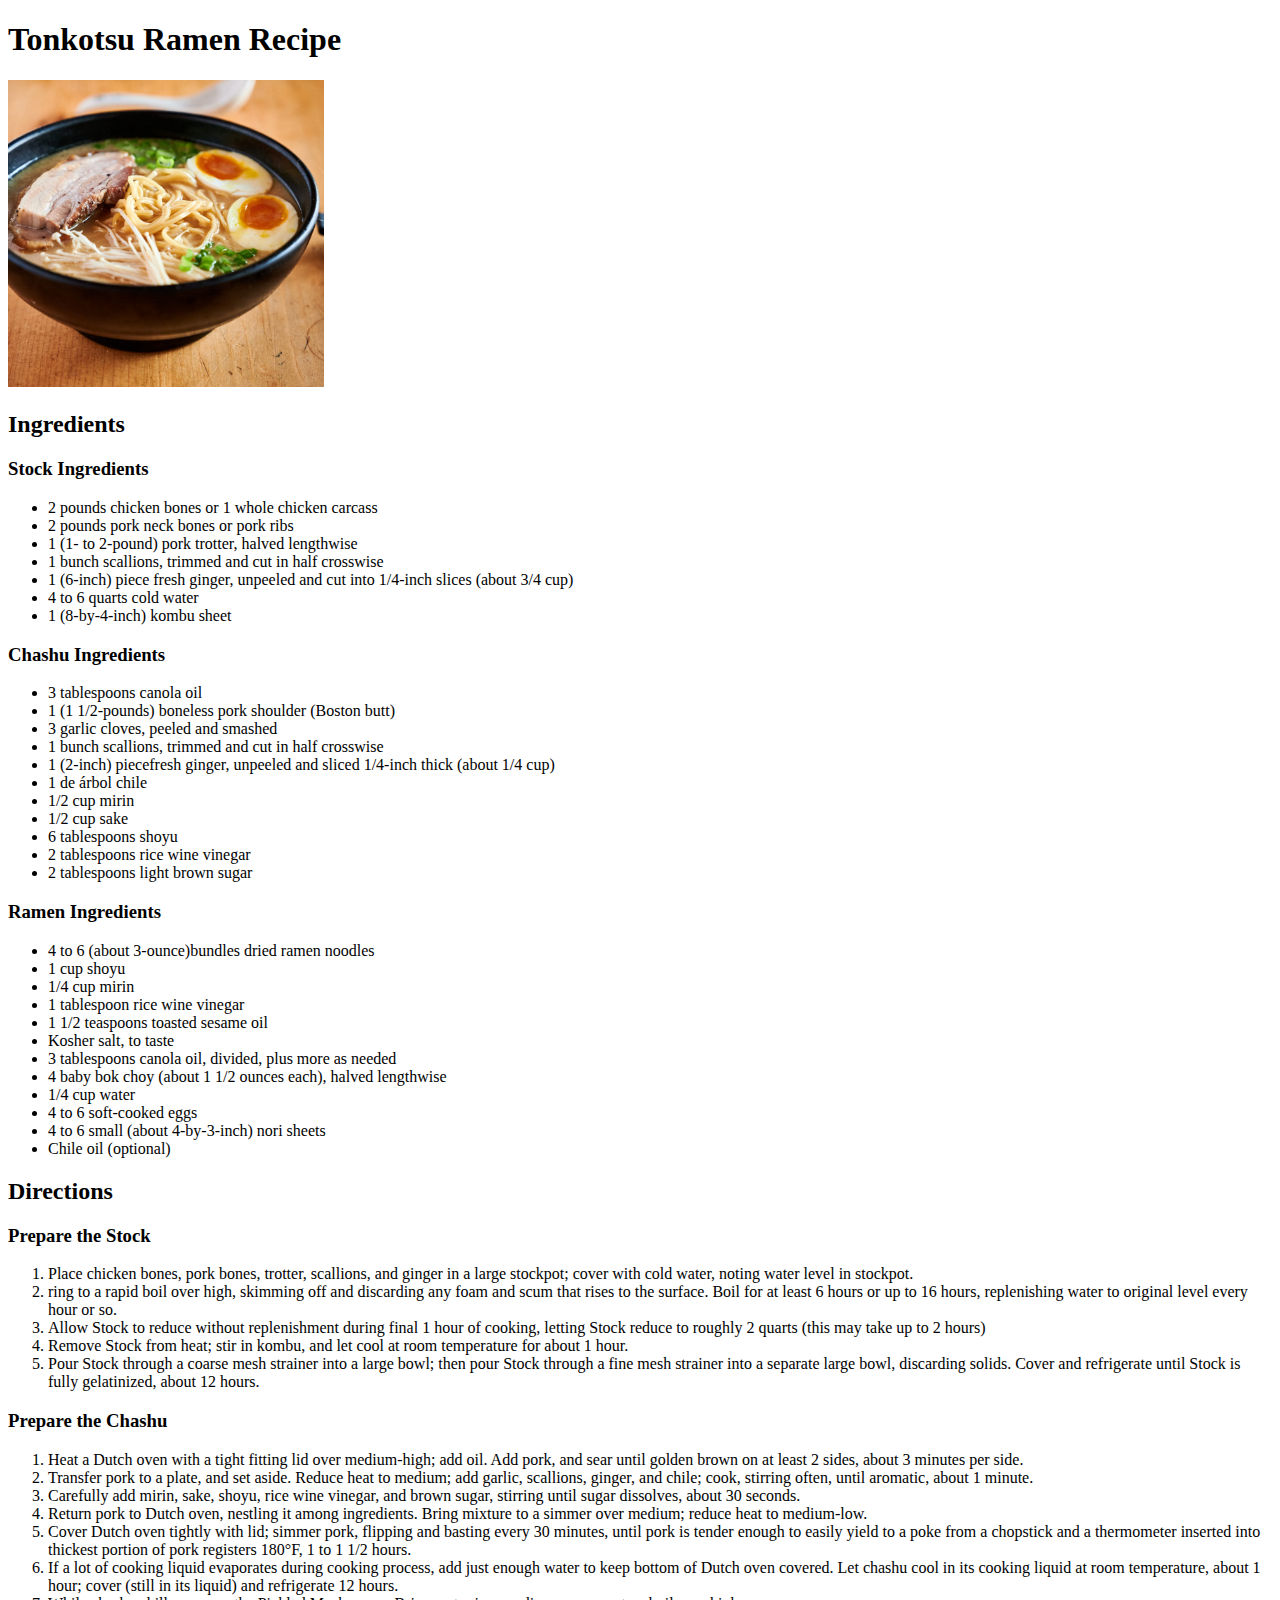
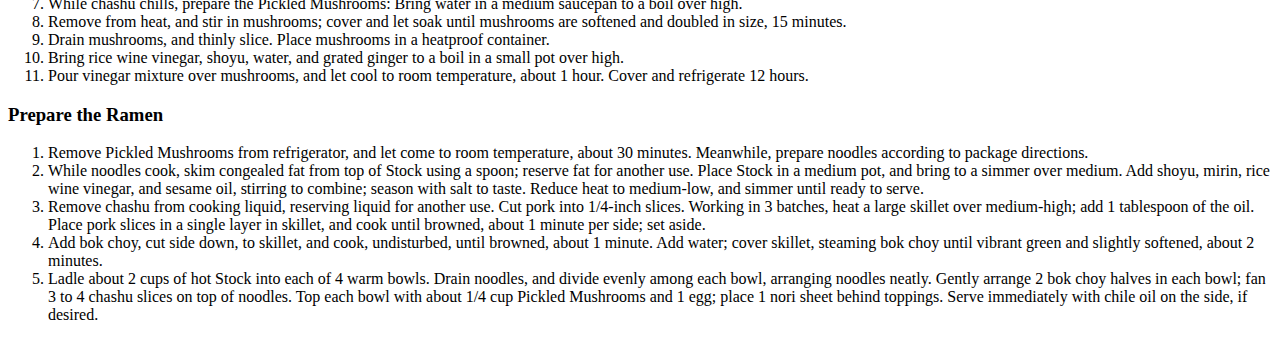
==== recipes/recipe1.html @ 9d21a5d4 "Tonkotsu Recipe page completed" ====
<!DOCTYPE html>
<html lang="en">
    <head>
        <meta charset="UTF-8">
        <title>Tonkotsu Ramen Recipe</title>
    </head>
    <body>
    <h1>Tonkotsu Ramen Recipe</h1>
    <img src="../images/tonkotsu.jpg" height="25%" width="25%">
    <h2>Ingredients</h2>
    <h3>Stock Ingredients</h3>
    <ul>
        <li>2 pounds chicken bones or 1 whole chicken carcass</li>
        <li>2 pounds pork neck bones or pork ribs</li>
        <li>1 (1- to 2-pound) pork trotter, halved lengthwise</li>
        <li>1 bunch scallions, trimmed and cut in half crosswise</li>
        <li>1 (6-inch) piece fresh ginger, unpeeled and cut into 1/4-inch slices (about 3/4 cup)</li>
        <li>4 to 6 quarts cold water</li>
        <li>1 (8-by-4-inch) kombu sheet</li>
    </ul>
    <h3>Chashu Ingredients</h3>
    <ul>
        <li>3 tablespoons canola oil</li>
        <li>1 (1 1/2-pounds) boneless pork shoulder (Boston butt)</li>
        <li>3 garlic cloves, peeled and smashed</li>
        <li>1 bunch scallions, trimmed and cut in half crosswise</li>
        <li>1 (2-inch) piecefresh ginger, unpeeled and sliced 1/4-inch thick (about 1/4 cup)</li>
        <li>1 de árbol chile</li>
        <li>1/2 cup mirin</li>
        <li>1/2 cup sake</li>
        <li>6 tablespoons shoyu</li>
        <li>2 tablespoons rice wine vinegar</li>
        <li>2 tablespoons light brown sugar</li>
    </ul>
    <h3>Ramen Ingredients</h3>
    <ul>
        <li>4 to 6 (about 3-ounce)bundles dried ramen noodles</li>
        <li>1 cup shoyu</li>
        <li>1/4 cup mirin</li>
        <li>1 tablespoon rice wine vinegar</li>
        <li>1 1/2 teaspoons toasted sesame oil</li>
        <li>Kosher salt, to taste</li>
        <li>3 tablespoons canola oil, divided, plus more as needed</li>
        <li>4 baby bok choy (about 1 1/2 ounces each), halved lengthwise</li>
        <li>1/4 cup water</li>
        <li>4 to 6 soft-cooked eggs</li>
        <li>4 to 6 small (about 4-by-3-inch) nori sheets</li>
        <li>Chile oil (optional)</li>
    </ul>
    <h2>Directions</h2>
    <h3>Prepare the Stock</h3>
    <ol>
        <li>Place chicken bones, pork bones, trotter, scallions, and ginger in a large stockpot; cover with cold water, noting water level in stockpot.</li>
        <li>ring to a rapid boil over high, skimming off and discarding any foam and scum that rises to the surface. Boil for at least 6 hours or up to 16 hours, replenishing water to original level every hour or so.</li>
        <li>Allow Stock to reduce without replenishment during final 1 hour of cooking, letting Stock reduce to roughly 2 quarts (this may take up to 2 hours)</li>
        <li>Remove Stock from heat; stir in kombu, and let cool at room temperature for about 1 hour.</li>
        <li>Pour Stock through a coarse mesh strainer into a large bowl; then pour Stock through a fine mesh strainer into a separate large bowl, discarding solids. Cover and refrigerate until Stock is fully gelatinized, about 12 hours.</li>
    </ol>
    <h3>Prepare the Chashu</h3>
    <ol>
        <li>Heat a Dutch oven with a tight fitting lid over medium-high; add oil. Add pork, and sear until golden brown on at least 2 sides, about 3 minutes per side.</li>
        <li>Transfer pork to a plate, and set aside. Reduce heat to medium; add garlic, scallions, ginger, and chile; cook, stirring often, until aromatic, about 1 minute.</li>
        <li>Carefully add mirin, sake, shoyu, rice wine vinegar, and brown sugar, stirring until sugar dissolves, about 30 seconds.</li>
        <li>Return pork to Dutch oven, nestling it among ingredients. Bring mixture to a simmer over medium; reduce heat to medium-low. </li>
        <li>Cover Dutch oven tightly with lid; simmer pork, flipping and basting every 30 minutes, until pork is tender enough to easily yield to a poke from a chopstick and a thermometer inserted into thickest portion of pork registers 180°F, 1 to 1 1/2 hours.</li>
        <li>If a lot of cooking liquid evaporates during cooking process, add just enough water to keep bottom of Dutch oven covered. Let chashu cool in its cooking liquid at room temperature, about 1 hour; cover (still in its liquid) and refrigerate 12 hours.</li>
        <li>While chashu chills, prepare the Pickled Mushrooms: Bring water in a medium saucepan to a boil over high.</li>
        <li>Remove from heat, and stir in mushrooms; cover and let soak until mushrooms are softened and doubled in size, 15 minutes. </li>
        <li>Drain mushrooms, and thinly slice. Place mushrooms in a heatproof container.</li>
        <li>Bring rice wine vinegar, shoyu, water, and grated ginger to a boil in a small pot over high. </li>
        <li>Pour vinegar mixture over mushrooms, and let cool to room temperature, about 1 hour. Cover and refrigerate 12 hours.</li>
    </ol>
    <h3>Prepare the Ramen</h3>
    <ol>
        <li>Remove Pickled Mushrooms from refrigerator, and let come to room temperature, about 30 minutes. Meanwhile, prepare noodles according to package directions.</li>
        <li>While noodles cook, skim congealed fat from top of Stock using a spoon; reserve fat for another use. Place Stock in a medium pot, and bring to a simmer over medium. Add shoyu, mirin, rice wine vinegar, and sesame oil, stirring to combine; season with salt to taste. Reduce heat to medium-low, and simmer until ready to serve.</li>
        <li>Remove chashu from cooking liquid, reserving liquid for another use. Cut pork into 1/4-inch slices. Working in 3 batches, heat a large skillet over medium-high; add 1 tablespoon of the oil. Place pork slices in a single layer in skillet, and cook until browned, about 1 minute per side; set aside.</li>
        <li>Add bok choy, cut side down, to skillet, and cook, undisturbed, until browned, about 1 minute. Add water; cover skillet, steaming bok choy until vibrant green and slightly softened, about 2 minutes.</li>
        <li>Ladle about 2 cups of hot Stock into each of 4 warm bowls. Drain noodles, and divide evenly among each bowl, arranging noodles neatly. Gently arrange 2 bok choy halves in each bowl; fan 3 to 4 chashu slices on top of noodles. Top each bowl with about 1/4 cup Pickled Mushrooms and 1 egg; place 1 nori sheet behind toppings. Serve immediately with chile oil on the side, if desired.</li>
    </ol>
    </body>
</html>
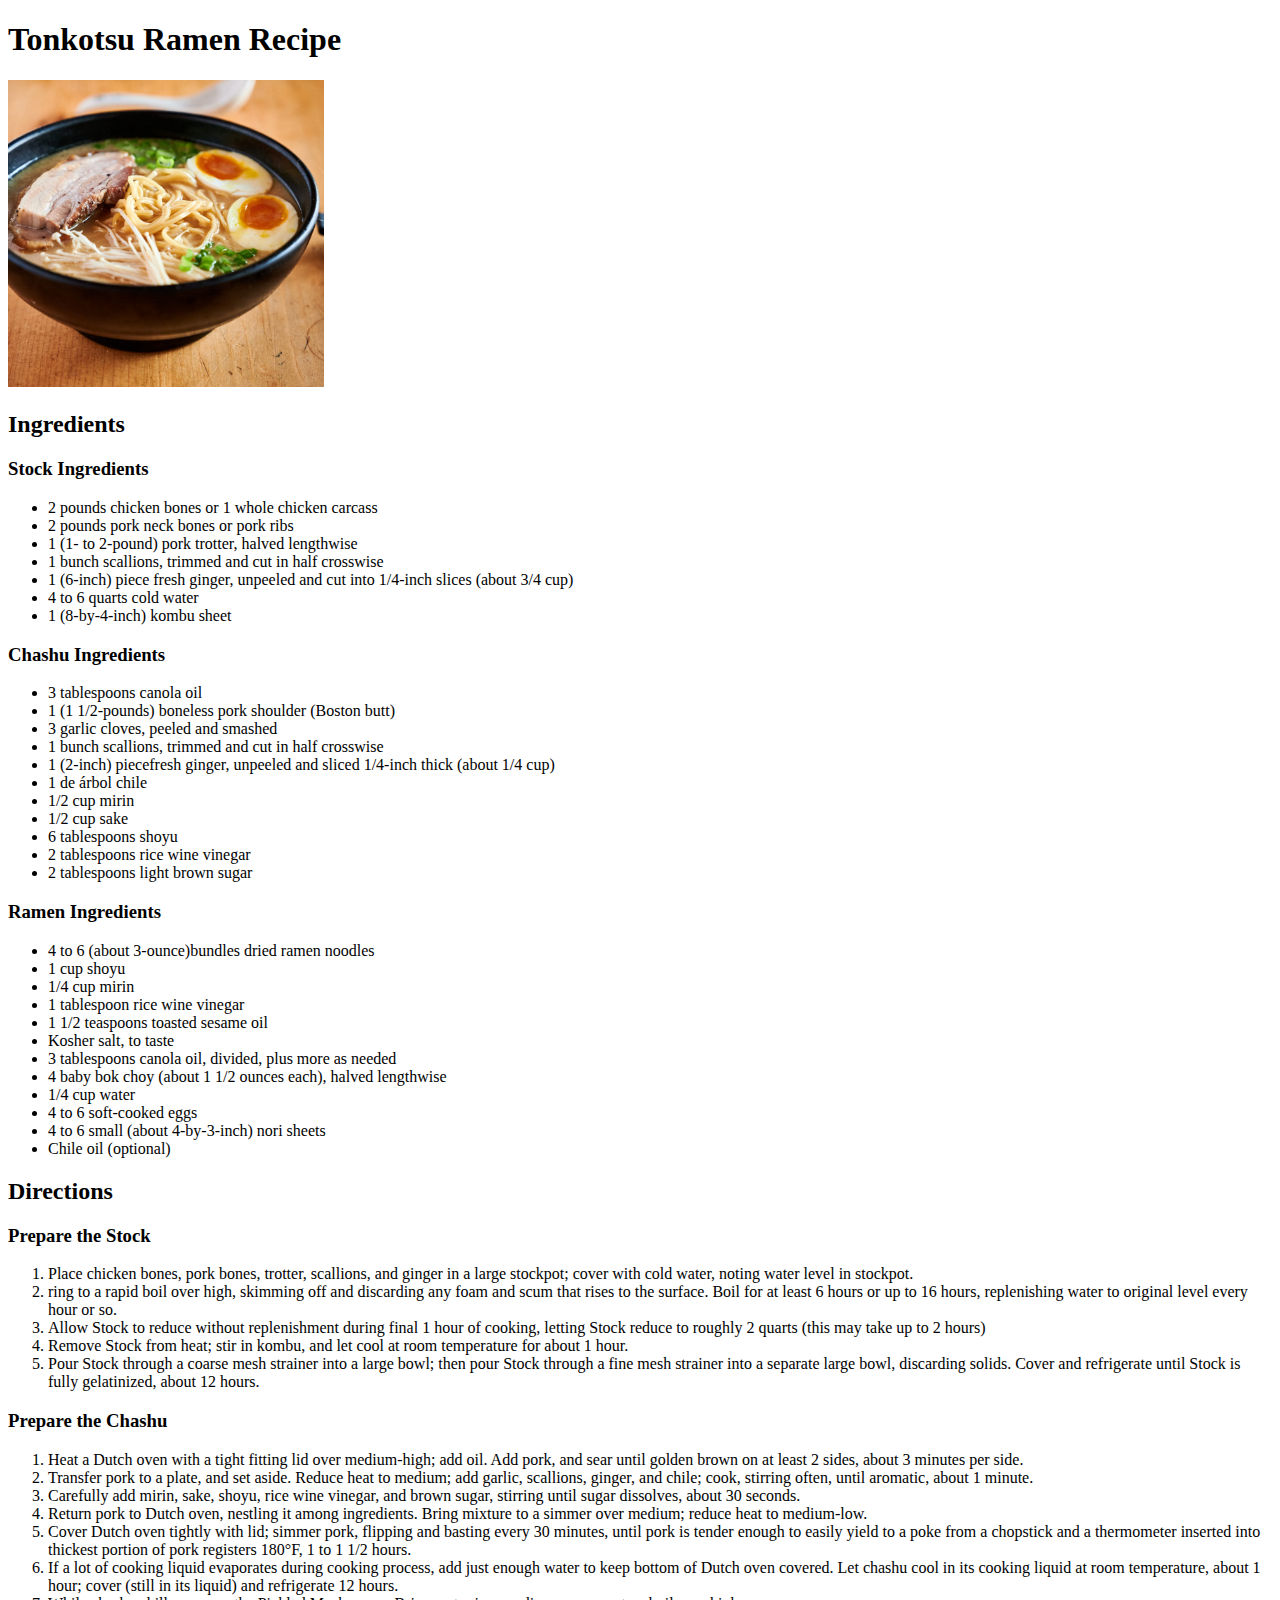
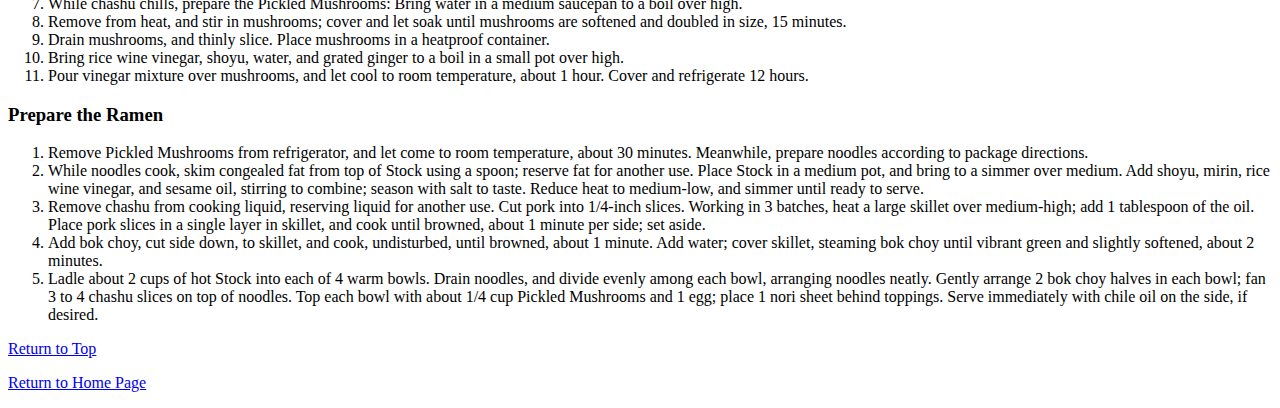
==== commit 0ece6ec4: "Takoyaki and Okonomiyaki Pages completed" ====
--- a/recipes/recipe1.html
+++ b/recipes/recipe1.html
@@ -5,7 +5,7 @@
         <title>Tonkotsu Ramen Recipe</title>
     </head>
     <body>
-    <h1>Tonkotsu Ramen Recipe</h1>
+    <h1 id="header">Tonkotsu Ramen Recipe</h1>
     <img src="../images/tonkotsu.jpg" height="25%" width="25%">
     <h2>Ingredients</h2>
     <h3>Stock Ingredients</h3>
@@ -78,5 +78,7 @@
         <li>Add bok choy, cut side down, to skillet, and cook, undisturbed, until browned, about 1 minute. Add water; cover skillet, steaming bok choy until vibrant green and slightly softened, about 2 minutes.</li>
         <li>Ladle about 2 cups of hot Stock into each of 4 warm bowls. Drain noodles, and divide evenly among each bowl, arranging noodles neatly. Gently arrange 2 bok choy halves in each bowl; fan 3 to 4 chashu slices on top of noodles. Top each bowl with about 1/4 cup Pickled Mushrooms and 1 egg; place 1 nori sheet behind toppings. Serve immediately with chile oil on the side, if desired.</li>
     </ol>
+    <p><a href="#header">Return to Top</a></p>
+    <p><a href="../index.html">Return to Home Page</a></p>
     </body>
 </html>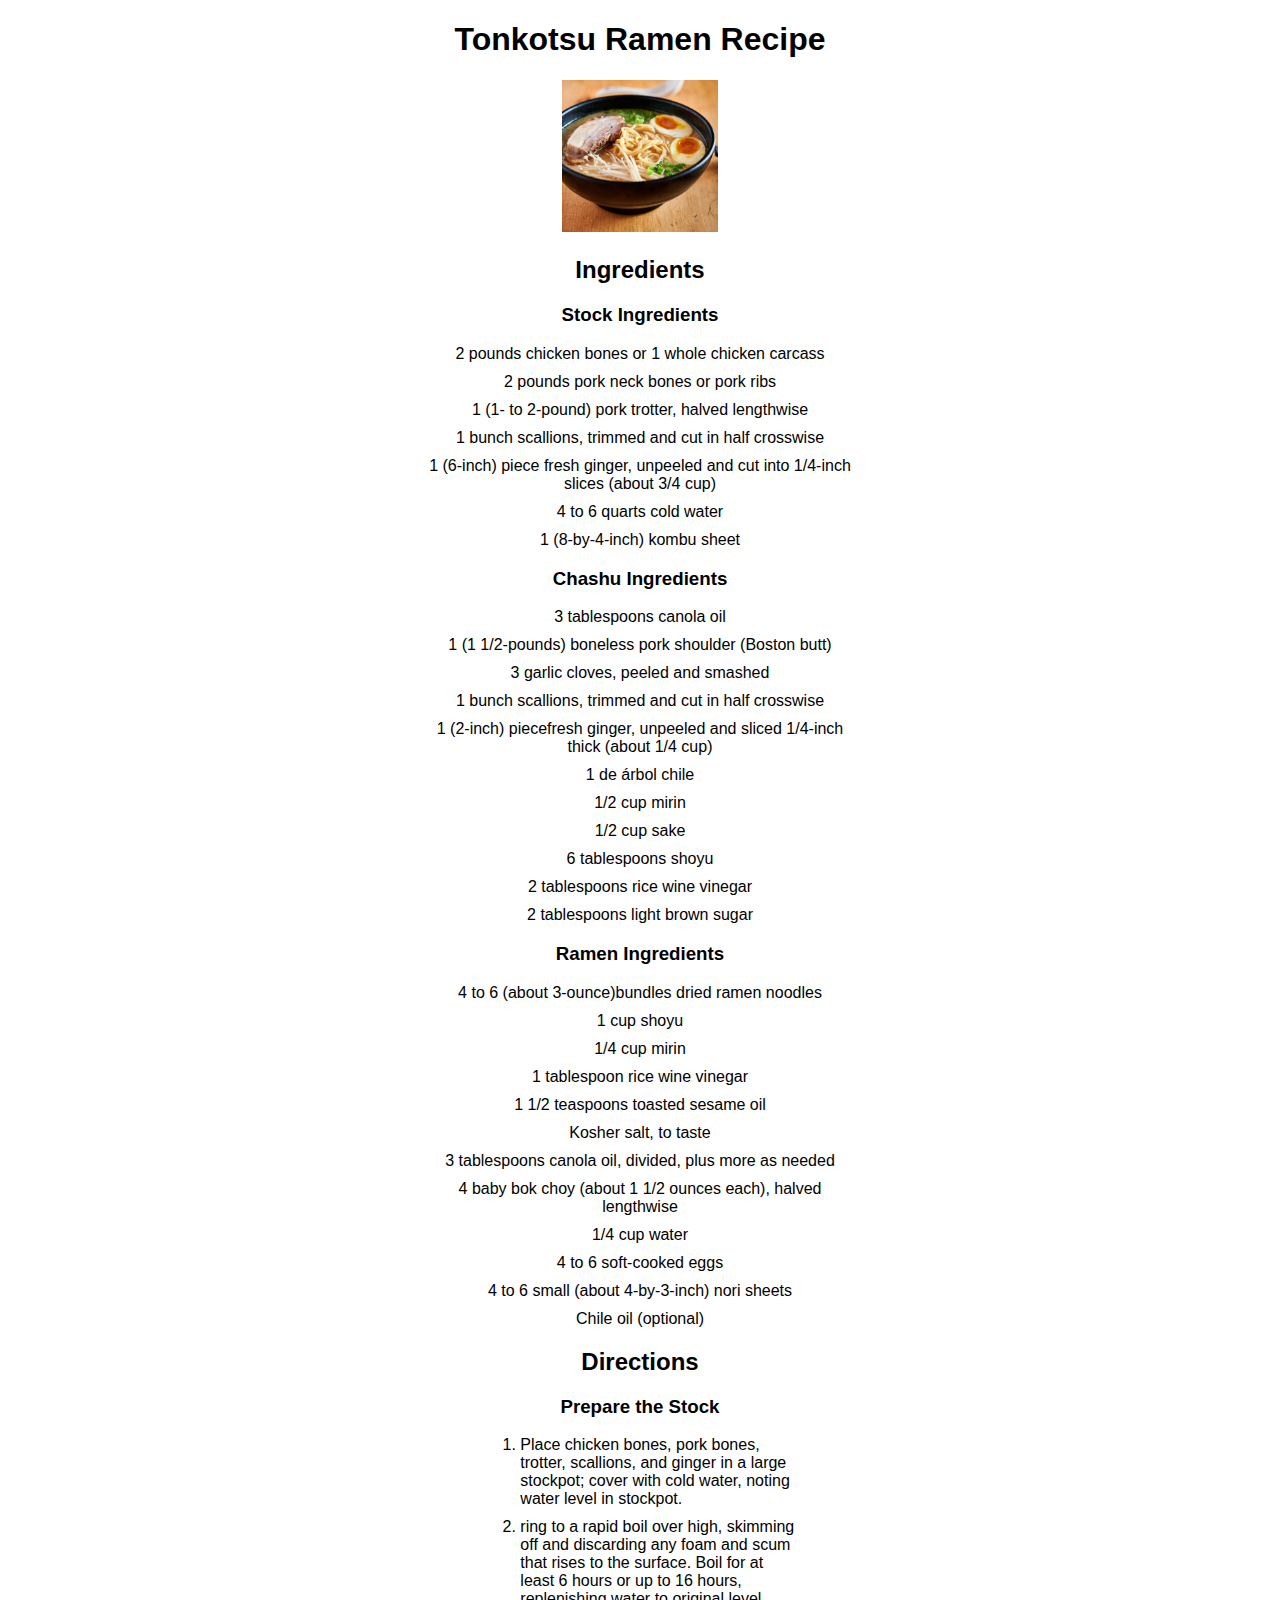
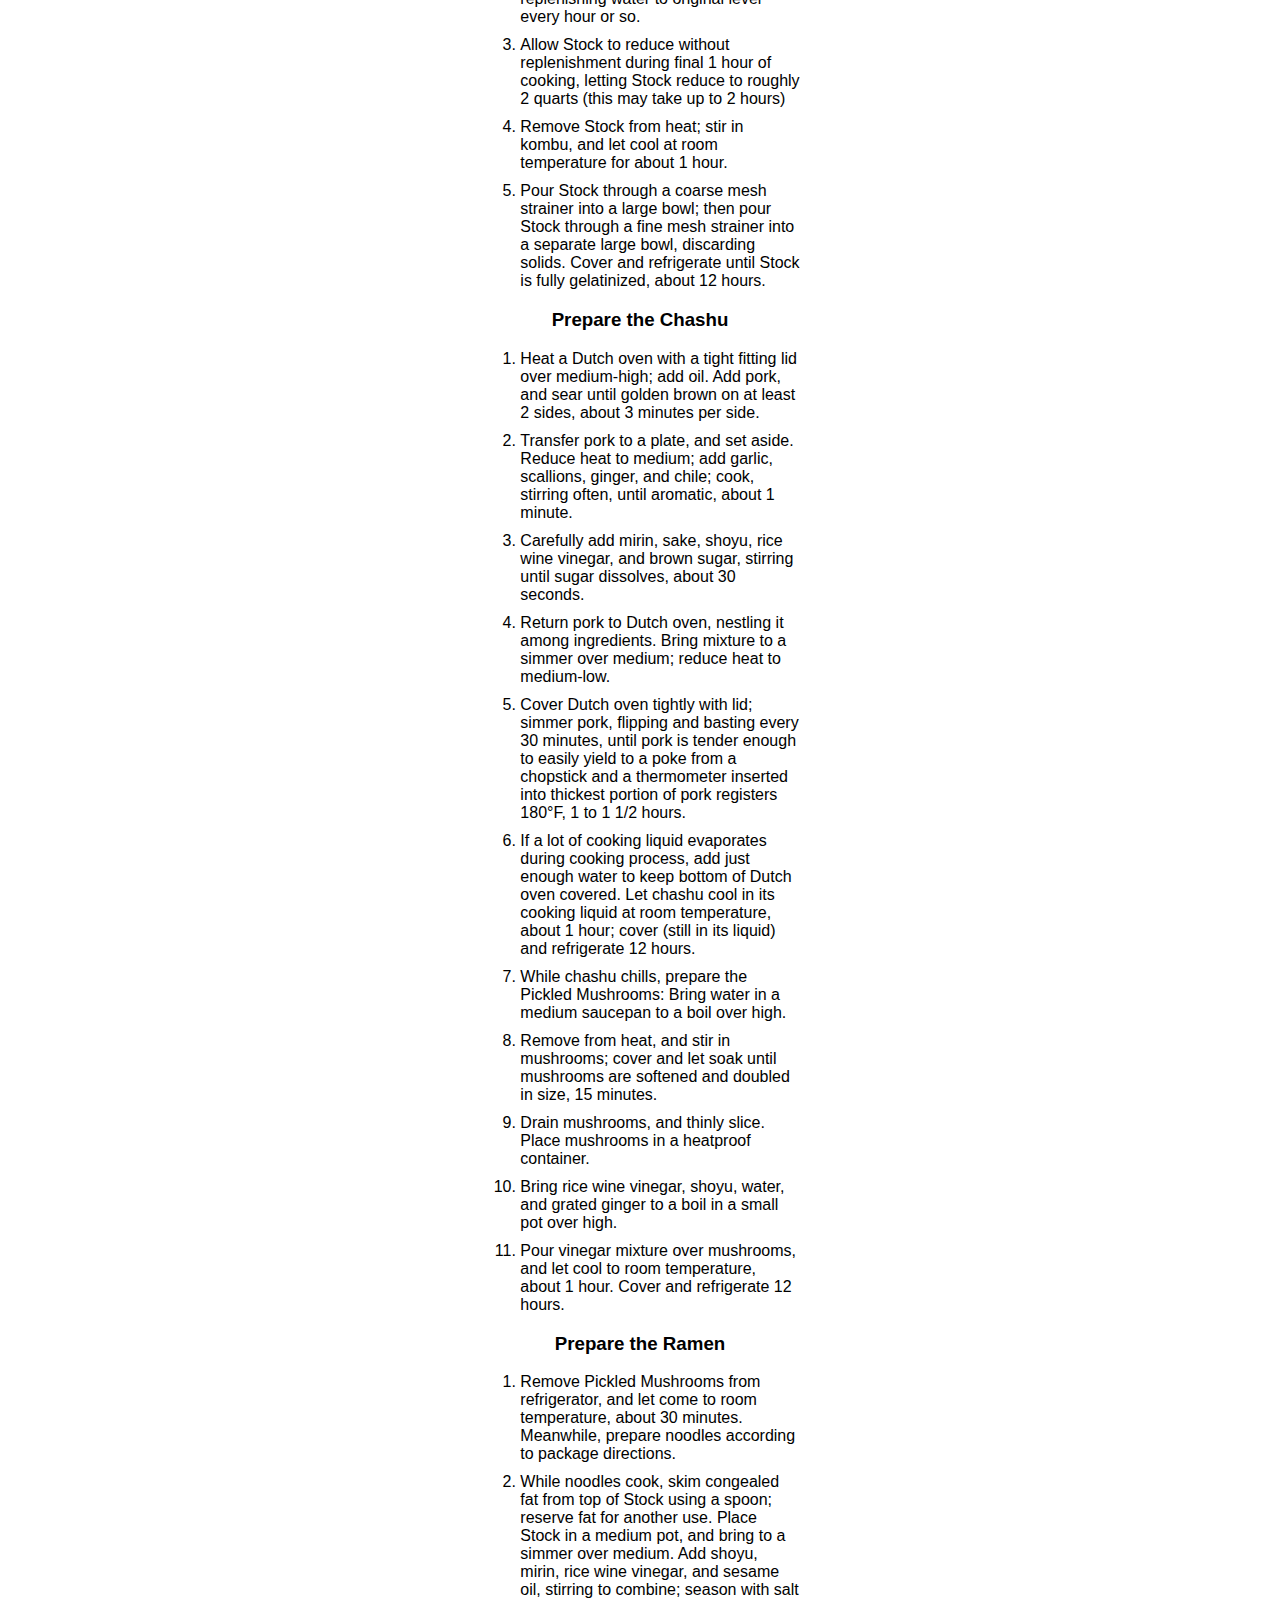
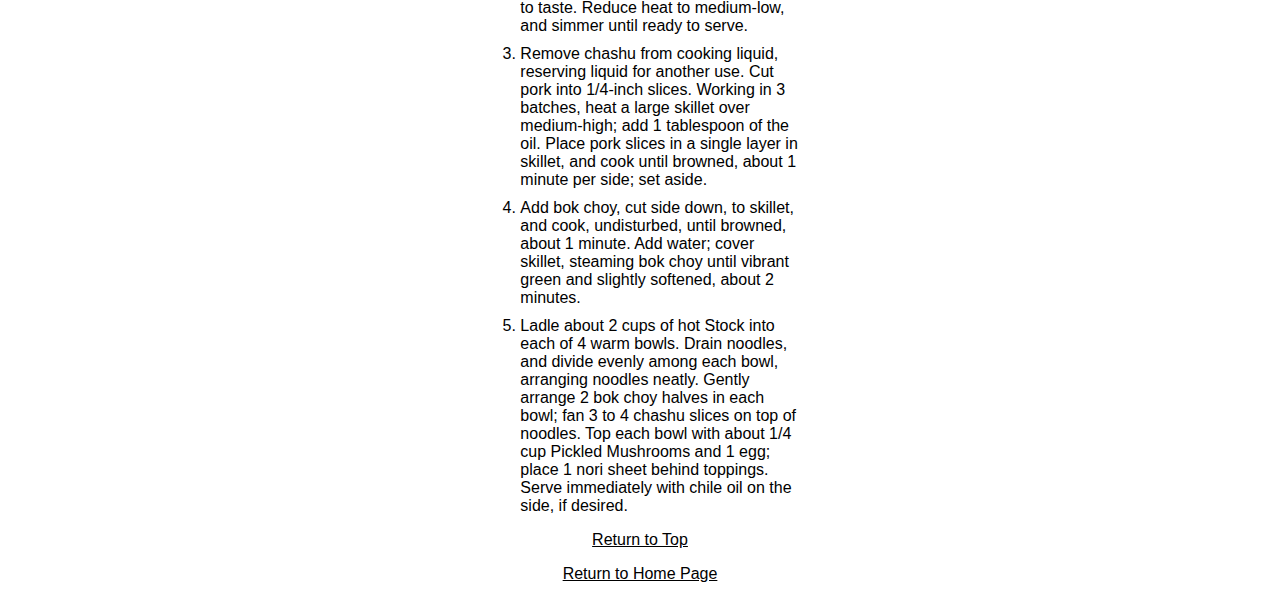
==== commit 6ae76381: "Added some CSS to format text" ====
--- a/recipes/recipe1.html
+++ b/recipes/recipe1.html
@@ -3,6 +3,7 @@
     <head>
         <meta charset="UTF-8">
         <title>Tonkotsu Ramen Recipe</title>
+        <link rel="stylesheet" href="../styles/styles.css">
     </head>
     <body>
     <h1 id="header">Tonkotsu Ramen Recipe</h1>
@@ -49,7 +50,7 @@
     </ul>
     <h2>Directions</h2>
     <h3>Prepare the Stock</h3>
-    <ol>
+    <ol class="steps">
         <li>Place chicken bones, pork bones, trotter, scallions, and ginger in a large stockpot; cover with cold water, noting water level in stockpot.</li>
         <li>ring to a rapid boil over high, skimming off and discarding any foam and scum that rises to the surface. Boil for at least 6 hours or up to 16 hours, replenishing water to original level every hour or so.</li>
         <li>Allow Stock to reduce without replenishment during final 1 hour of cooking, letting Stock reduce to roughly 2 quarts (this may take up to 2 hours)</li>
@@ -57,7 +58,7 @@
         <li>Pour Stock through a coarse mesh strainer into a large bowl; then pour Stock through a fine mesh strainer into a separate large bowl, discarding solids. Cover and refrigerate until Stock is fully gelatinized, about 12 hours.</li>
     </ol>
     <h3>Prepare the Chashu</h3>
-    <ol>
+    <ol class="steps">
         <li>Heat a Dutch oven with a tight fitting lid over medium-high; add oil. Add pork, and sear until golden brown on at least 2 sides, about 3 minutes per side.</li>
         <li>Transfer pork to a plate, and set aside. Reduce heat to medium; add garlic, scallions, ginger, and chile; cook, stirring often, until aromatic, about 1 minute.</li>
         <li>Carefully add mirin, sake, shoyu, rice wine vinegar, and brown sugar, stirring until sugar dissolves, about 30 seconds.</li>
@@ -71,7 +72,7 @@
         <li>Pour vinegar mixture over mushrooms, and let cool to room temperature, about 1 hour. Cover and refrigerate 12 hours.</li>
     </ol>
     <h3>Prepare the Ramen</h3>
-    <ol>
+    <ol class="steps">
         <li>Remove Pickled Mushrooms from refrigerator, and let come to room temperature, about 30 minutes. Meanwhile, prepare noodles according to package directions.</li>
         <li>While noodles cook, skim congealed fat from top of Stock using a spoon; reserve fat for another use. Place Stock in a medium pot, and bring to a simmer over medium. Add shoyu, mirin, rice wine vinegar, and sesame oil, stirring to combine; season with salt to taste. Reduce heat to medium-low, and simmer until ready to serve.</li>
         <li>Remove chashu from cooking liquid, reserving liquid for another use. Cut pork into 1/4-inch slices. Working in 3 batches, heat a large skillet over medium-high; add 1 tablespoon of the oil. Place pork slices in a single layer in skillet, and cook until browned, about 1 minute per side; set aside.</li>
--- a/styles/styles.css
+++ b/styles/styles.css
@@ -0,0 +1,38 @@
+* {
+    font-family: Arial, Helvetica, sans-serif;
+    text-align: center;
+    margin-left: 15%;
+    margin-right: 15%;
+}
+
+a {
+    color: black;
+    text-decoration: underline;
+}
+
+ul {
+    padding: 0;
+}
+
+ul li{
+    list-style: none;
+    list-style-position: inside;
+    text-align: center;
+    margin: 0;
+    padding: 0;
+    margin-bottom: 10px;
+}
+
+ol li {
+    text-align: left;
+    margin-bottom: 10px;
+}
+
+li{
+    margin-bottom: 10px 0;
+  }
+
+.recipes {
+    font-size: 24px;
+    font-weight: bold;
+}
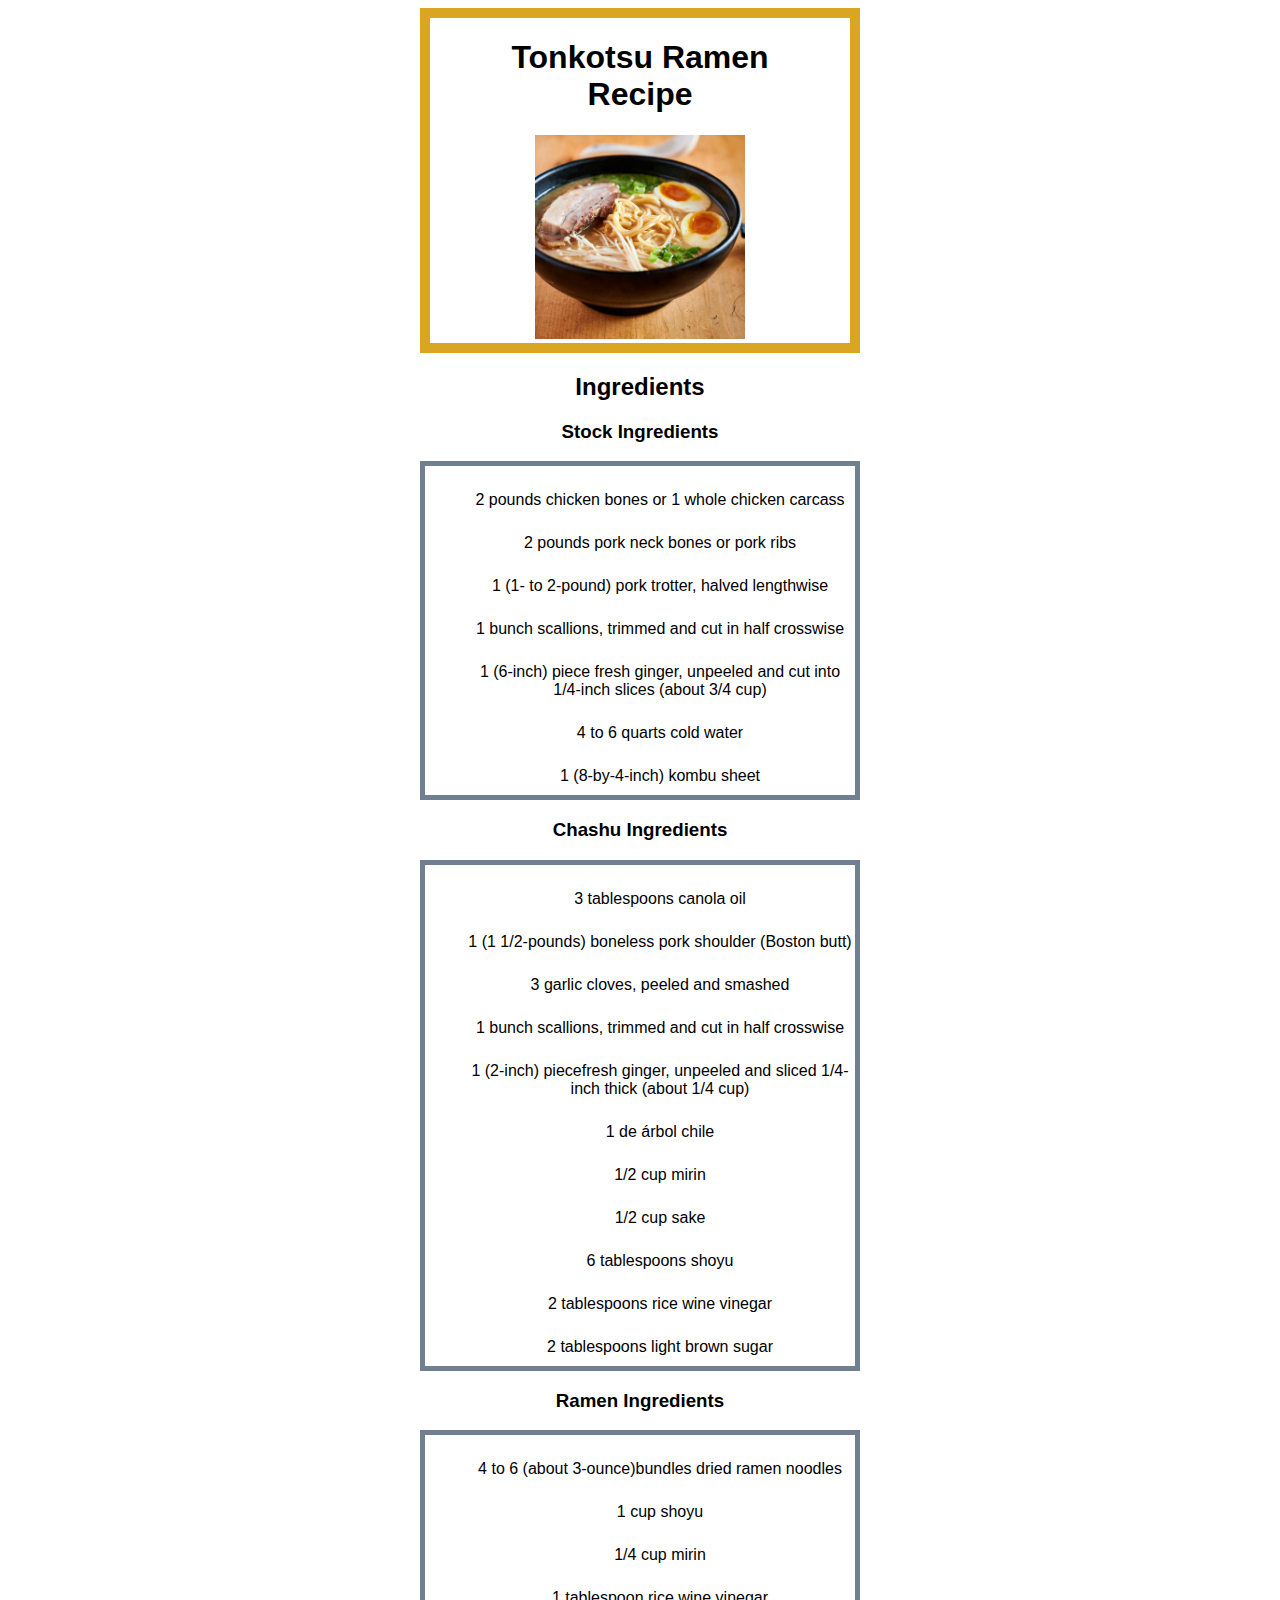
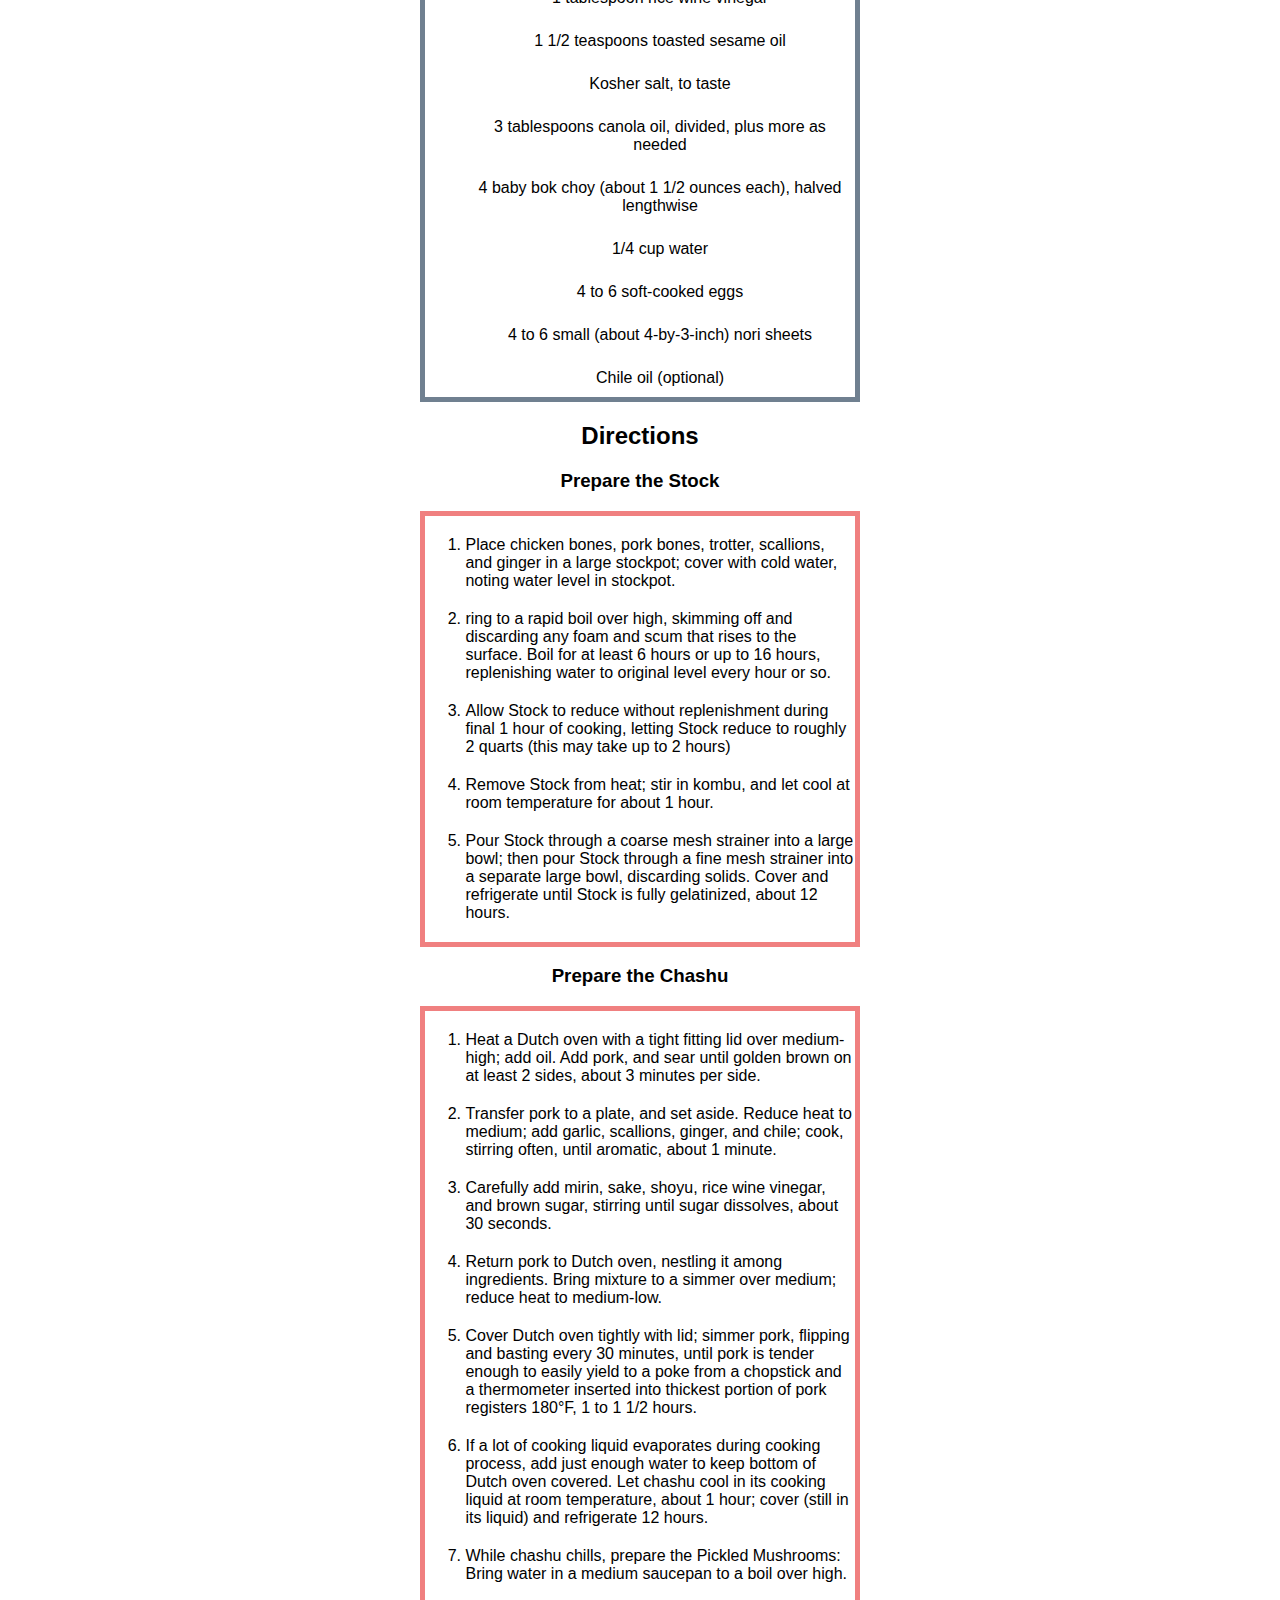
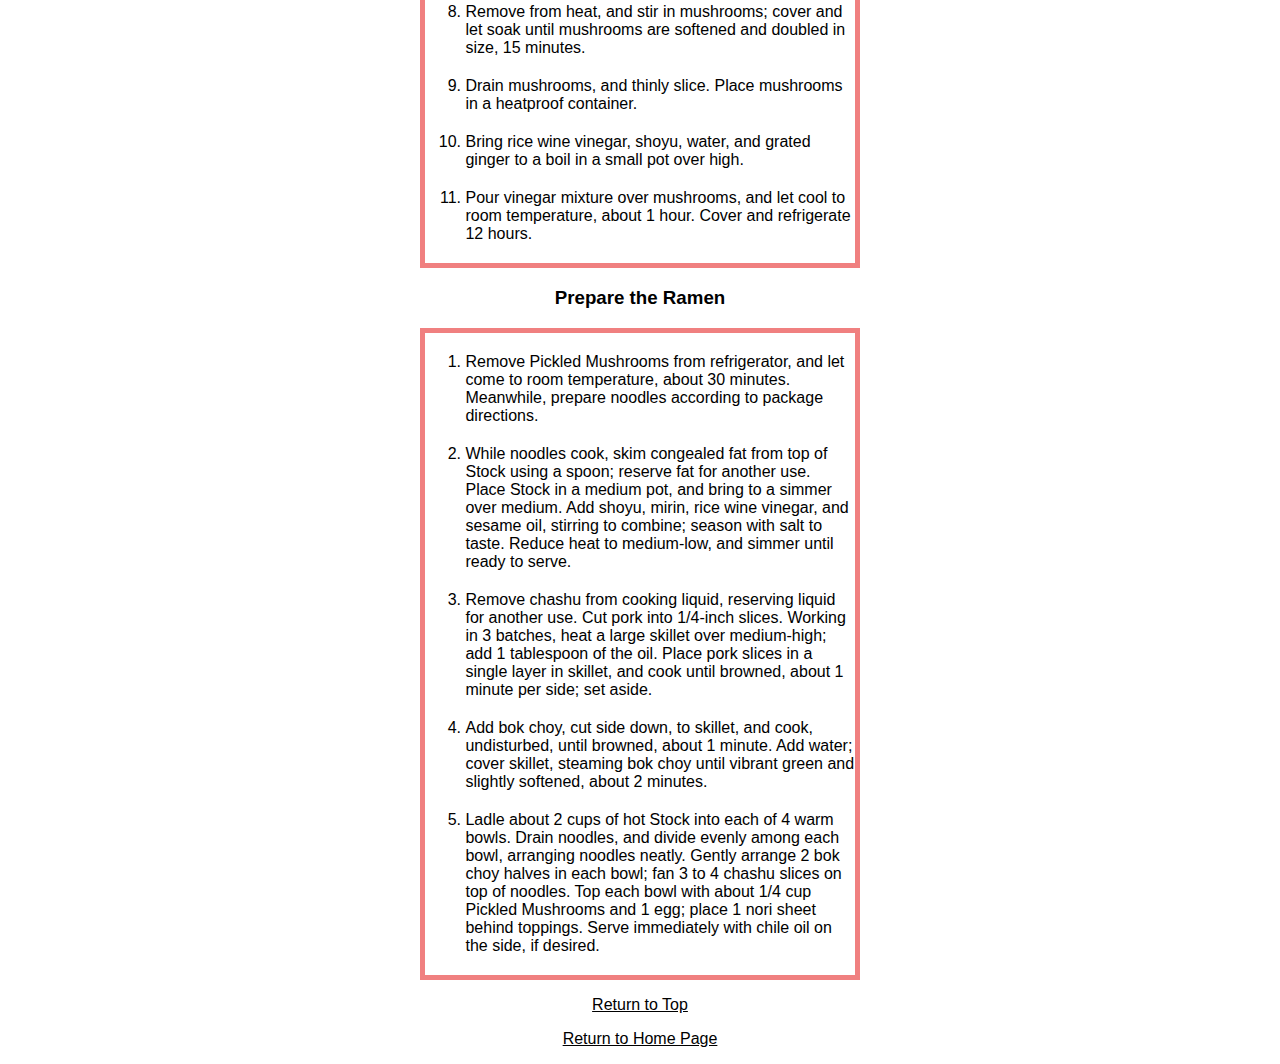
==== commit 35d3cf92: "Played around with margins and centering" ====
--- a/recipes/recipe1.html
+++ b/recipes/recipe1.html
@@ -6,8 +6,10 @@
         <link rel="stylesheet" href="../styles/styles.css">
     </head>
     <body>
+    <div id="top"> 
     <h1 id="header">Tonkotsu Ramen Recipe</h1>
-    <img src="../images/tonkotsu.jpg" height="25%" width="25%">
+    <img src="../images/tonkotsu.jpg" height="50%" width="50%">
+    </div>
     <h2>Ingredients</h2>
     <h3>Stock Ingredients</h3>
     <ul>
--- a/styles/styles.css
+++ b/styles/styles.css
@@ -3,6 +3,7 @@
     text-align: center;
     margin-left: 15%;
     margin-right: 15%;
+    box-sizing: border-box;
 }
 
 a {
@@ -11,21 +12,29 @@
 }
 
 ul {
-    padding: 0;
+    border: 5px;
+    border-style: solid;
+    border-color: slategray;
+    padding: 50px auto;
+}
+
+ol {
+    border: 5px;
+    border-style: solid;
+    border-color: lightcoral;
 }
 
 ul li{
     list-style: none;
     list-style-position: inside;
     text-align: center;
-    margin: 0;
-    padding: 0;
+    margin: 25px auto; 
     margin-bottom: 10px;
 }
 
 ol li {
     text-align: left;
-    margin-bottom: 10px;
+    margin: 20px auto;
 }
 
 li{
@@ -36,3 +45,9 @@
     font-size: 24px;
     font-weight: bold;
 }
+
+#top {
+    border: 10px;
+    border-style: solid;
+    border-color: goldenrod;
+}
